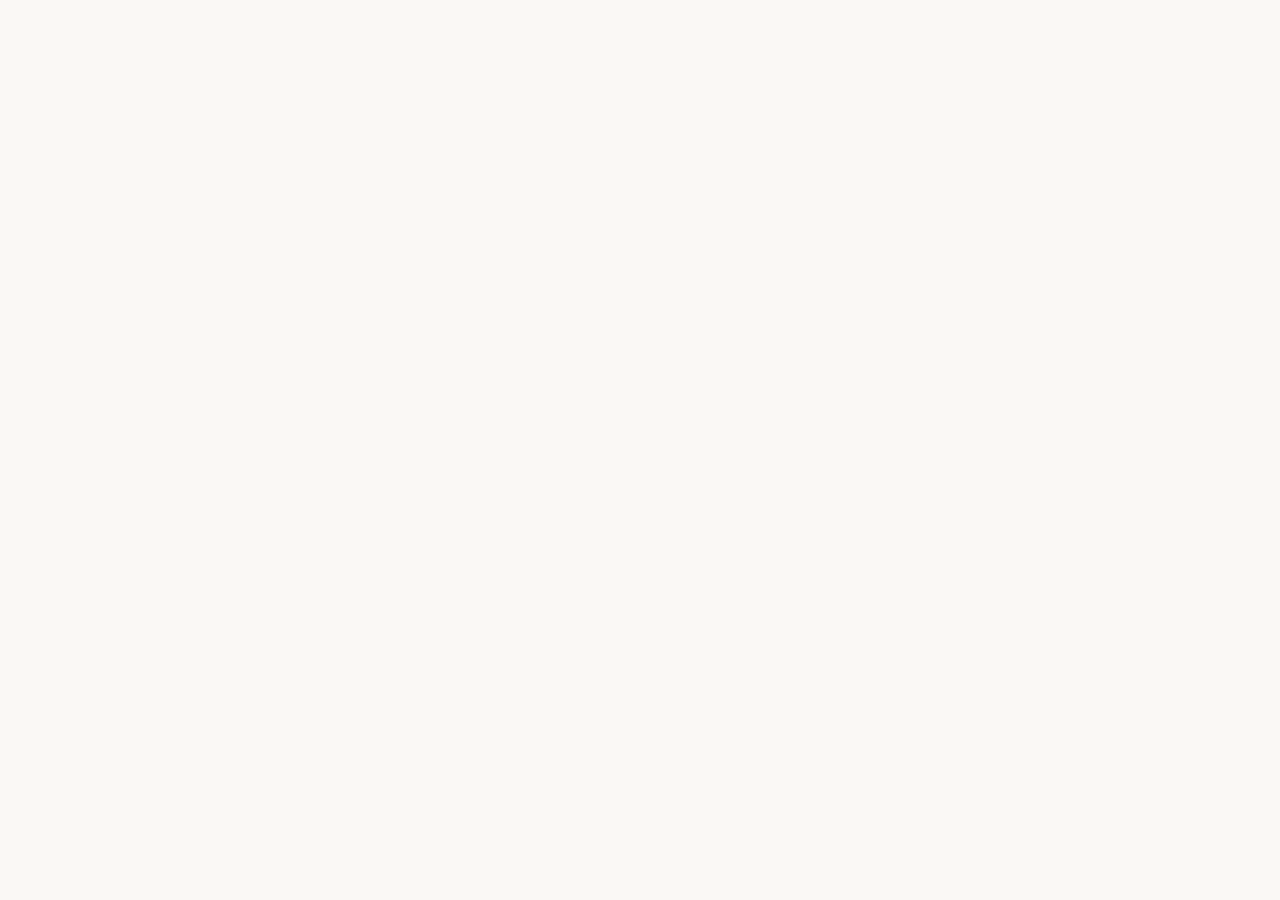
==== index.html @ c36b2240 "generalcss" ====
<!doctype html>
<html lang="da">
  <head>
    <meta charset="UTF-8" />
    <meta name="viewport" content="width=device-width, initial-scale=1.0" />
    <meta name="robots" content="noindex" />
    <link rel="preconnect" href="https://fonts.googleapis.com" />
    <link rel="preconnect" href="https://fonts.gstatic.com" crossorigin />
    <link
      href="https://fonts.googleapis.com/css2?family=Inder&family=Indie+Flower&family=Inria+Sans:ital,wght@0,300;0,400;0,700;1,300;1,400;1,700&family=Inter:ital,opsz,wght@0,14..32,100..900;1,14..32,100..900&family=Playfair+Display:ital,wght@0,400..900;1,400..900&display=swap"
      rel="stylesheet"
    />
    <link rel="preconnect" href="https://fonts.googleapis.com" />
    <link rel="preconnect" href="https://fonts.gstatic.com" crossorigin />
    <link
      href="https://fonts.googleapis.com/css2?family=Inder&family=Indie+Flower&family=Inria+Sans:ital,wght@0,300;0,400;0,700;1,300;1,400;1,700&family=Inter:ital,opsz,wght@0,14..32,100..900;1,14..32,100..900&family=Manrope:wght@200..800&family=Playfair+Display:ital,wght@0,400..900;1,400..900&display=swap"
      rel="stylesheet"
    />
    <link rel="preconnect" href="https://fonts.googleapis.com" />
    <link rel="preconnect" href="https://fonts.gstatic.com" crossorigin />
    <link
      href="https://fonts.googleapis.com/css2?family=Inder&family=Indie+Flower&family=Inria+Sans:ital,wght@0,300;0,400;0,700;1,300;1,400;1,700&family=Inter:ital,opsz,wght@0,14..32,100..900;1,14..32,100..900&family=Manrope:wght@200..800&family=Playfair+Display:ital,wght@0,400..900;1,400..900&display=swap"
      rel="stylesheet"
    />
    <link rel="stylesheet" href="style.css" />
  </head>
</html>
---- style.css ----
* {
  margin: 0;
  padding: 0;
  box-sizing: border-box;
}
img {
  width: 100%;
  height: auto;
}

body {
  background-color: #faf8f5;
}
h1 {
  font-size: 30px;
  color: #49433c;
  font-family: "Poppins", sans-serif;
  font-optical-sizing: auto;
  font-style: normal;
  font-weight: 500;
}
h2 {
  font-size: 28px;
  color: #49433c;
  font-family: "Playfair Display", serif;
  font-optical-sizing: auto;
  font-style: normal;
  font-weight: 100;
}
h3 {
  font-size: 23px;
  color: #49433c;
  font-family: "Manrope", sans-serif;
  font-optical-sizing: auto;
  font-style: normal;
  font-weight: 100;
}
h4 {
  font-size: 21px;
  color: #49433c;
  font-family: "Inter", sans-serif;
  font-optical-sizing: auto;
  font-style: normal;
  font-weight: 100;
}
p,
a {
  font-size: 18px;
  color: #49433c;
  font-family: "Inter", sans-serif;
  font-optical-sizing: auto;
  font-weight: weight;
  font-style: normal;
  font-variation-settings: "wdth" 100;
  text-decoration: none;
}
a:hover {
  text-decoration: none;
  font-size: 21px;
}

@media screen and (min-width: 1300px) {
  h1 {
    font-size: 50px;
  }

  h2 {
    font-size: 38px;
  }

  h3 {
    font-size: 25px;
  }

  p,
  a {
    font-size: 20px;
  }
}
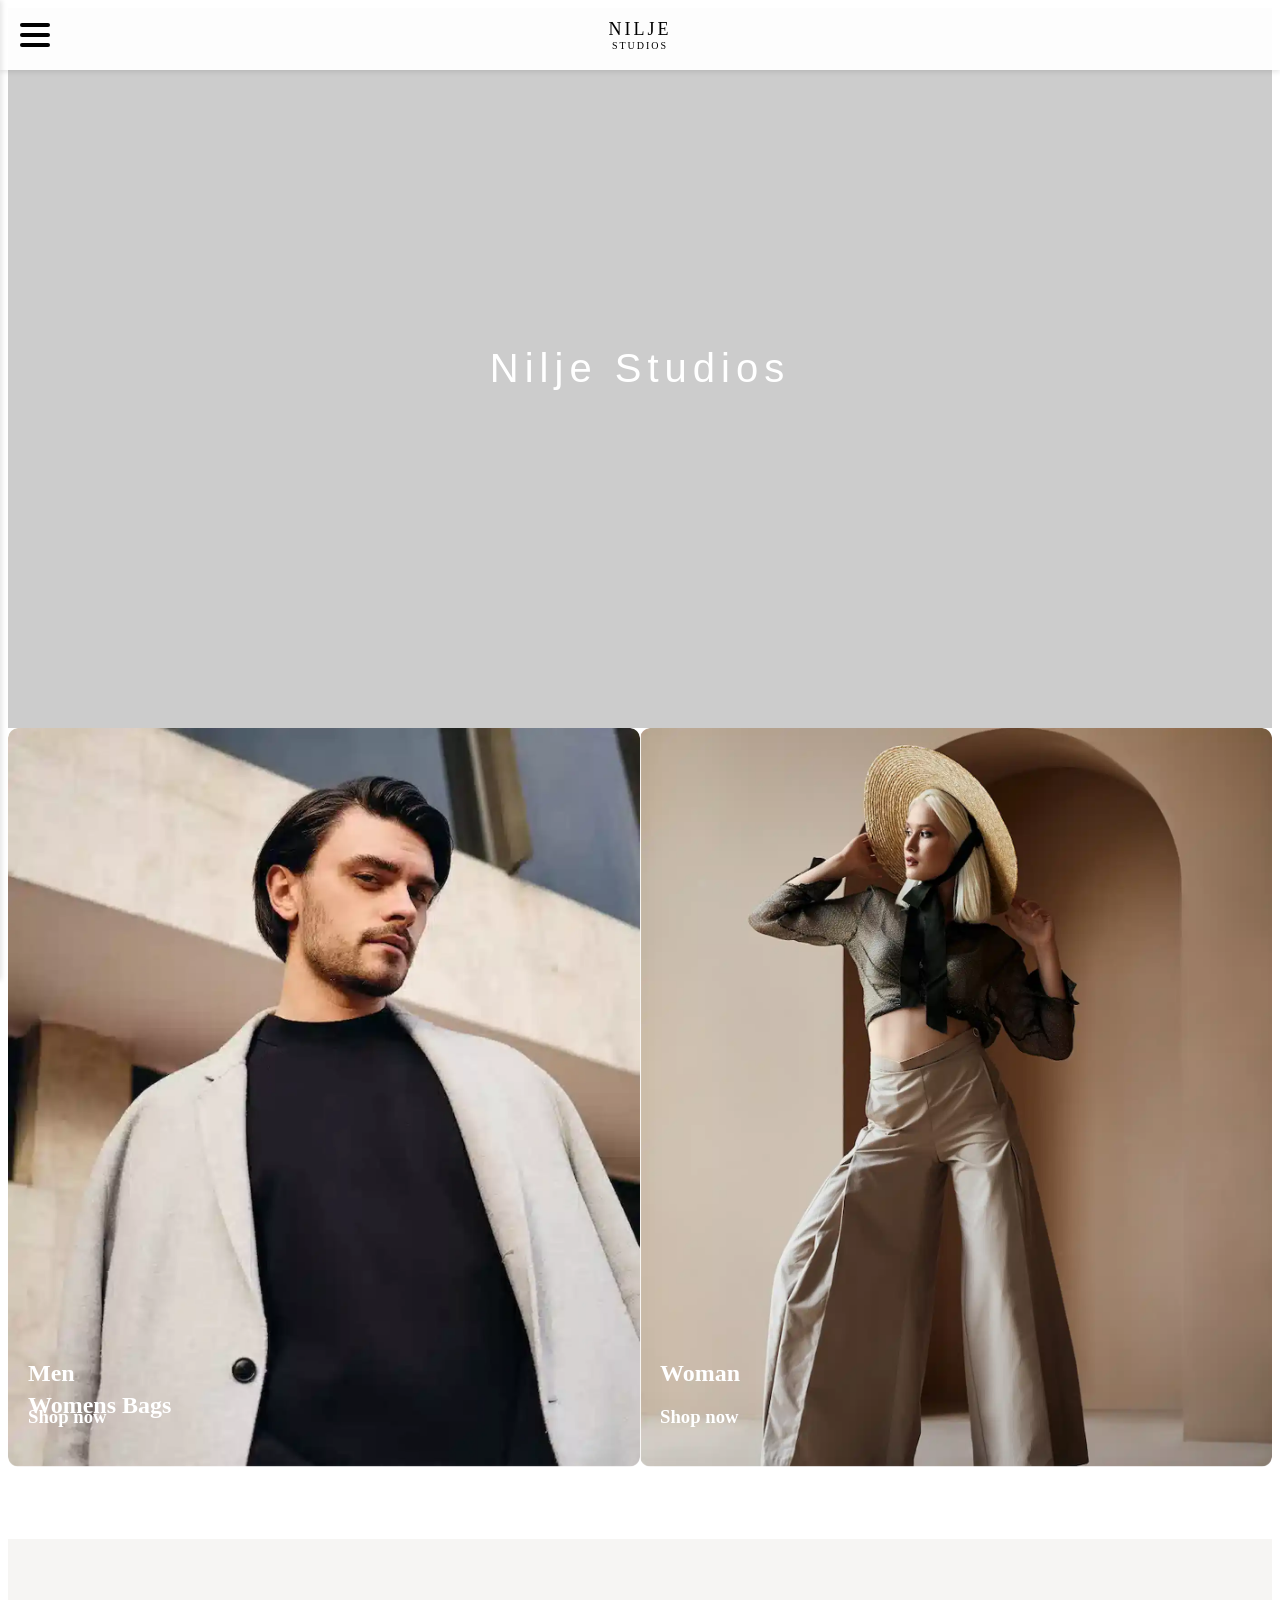
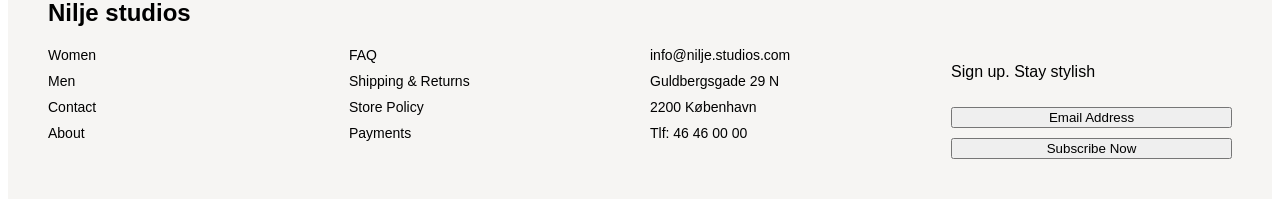
==== commit ce44f9a1: "maria index fil" ====
--- a/index.html
+++ b/index.html
@@ -1,27 +1,138 @@
 <!doctype html>
-<html lang="da">
+<html lang="en">
   <head>
     <meta charset="UTF-8" />
     <meta name="viewport" content="width=device-width, initial-scale=1.0" />
-    <meta name="robots" content="noindex" />
-    <link rel="preconnect" href="https://fonts.googleapis.com" />
-    <link rel="preconnect" href="https://fonts.gstatic.com" crossorigin />
-    <link
-      href="https://fonts.googleapis.com/css2?family=Inder&family=Indie+Flower&family=Inria+Sans:ital,wght@0,300;0,400;0,700;1,300;1,400;1,700&family=Inter:ital,opsz,wght@0,14..32,100..900;1,14..32,100..900&family=Playfair+Display:ital,wght@0,400..900;1,400..900&display=swap"
-      rel="stylesheet"
-    />
-    <link rel="preconnect" href="https://fonts.googleapis.com" />
-    <link rel="preconnect" href="https://fonts.gstatic.com" crossorigin />
-    <link
-      href="https://fonts.googleapis.com/css2?family=Inder&family=Indie+Flower&family=Inria+Sans:ital,wght@0,300;0,400;0,700;1,300;1,400;1,700&family=Inter:ital,opsz,wght@0,14..32,100..900;1,14..32,100..900&family=Manrope:wght@200..800&family=Playfair+Display:ital,wght@0,400..900;1,400..900&display=swap"
-      rel="stylesheet"
-    />
-    <link rel="preconnect" href="https://fonts.googleapis.com" />
-    <link rel="preconnect" href="https://fonts.gstatic.com" crossorigin />
-    <link
-      href="https://fonts.googleapis.com/css2?family=Inder&family=Indie+Flower&family=Inria+Sans:ital,wght@0,300;0,400;0,700;1,300;1,400;1,700&family=Inter:ital,opsz,wght@0,14..32,100..900;1,14..32,100..900&family=Manrope:wght@200..800&family=Playfair+Display:ital,wght@0,400..900;1,400..900&display=swap"
-      rel="stylesheet"
-    />
-    <link rel="stylesheet" href="style.css" />
+    <title>Forside</title>
+    <link rel="stylesheet" href="index.css" />
+    <link rel="stylesheet" href="js/index.js" />
   </head>
+  <body>
+    <!-- HERO VIDEO -->
+    <section class="hero">
+      <video class="hero-video" autoplay muted loop playsinline>
+        <source
+          src="AQOSOr6d8KYnGnhKQbpRuKoXydYOEiaKU_8X4RdCeP2RPKNOomvdvtY9t7_2XEnV1JtZ8miGnc0a-gQd5cumtw3g0LQxX3pN7dAzOiU3Lg.mp4"
+          type="video/mp4"
+        />
+        Din browser understøtter ikke video-tagget.
+      </video>
+      <div class="hero-text">Nilje Studios</div>
+    </section>
+
+    <!-- HEADER -->
+    <div class="header">
+      <div class="burger" id="burger">
+        <span></span>
+        <span></span>
+        <span></span>
+      </div>
+      <div class="logo">
+        NILJE
+        <small>STUDIOS</small>
+      </div>
+    </div>
+
+    <!-- SIDE MENU -->
+    <div class="side-menu" id="menu">
+      <a href="productlist.html">Women</a>
+      <a href="productlist.html">Men</a>
+      <a href="productlist.html">Clothing</a>
+      <a href="productlist.html">Shoes</a>
+      <a href="productlist.html">Bags</a>
+      <a href="productlist.html">Accessories</a>
+    </div>
+
+    <!-- SCRIPT TIL BURGER MENU -->
+    <script type="module" src="js/index.js"></script>
+
+    <!-- SECTIONS -->
+    <section>
+      <div>
+        <a href="productlist.html">
+          <h2>Men</h2>
+          <h3>Shop now</h3>
+          <img src="mand.webp" alt="Billede af mand" />
+        </a>
+      </div>
+      <div>
+        <a href="productlist.html">
+          <h2>Woman</h2>
+          <h3>Shop now</h3>
+          <img src="dame.webp" alt="Billede af dame" />
+        </a>
+      </div>
+    </section>
+
+    <!-- WOMENS BAGS GRID -->
+    <section class="bags-section">
+      <h2>Womens Bags</h2>
+      <div class="bags-grid" id="bagsGrid">
+        <!-- Produkter indsættes via JS -->
+      </div>
+    </section>
+
+    <!-- SCRIPT TIL DYNAMISK GRID -->
+    <script type="module" src="bags.js"></script>
+
+    <script>
+      // Burger menu toggle
+      const burger = document.getElementById("burger");
+      const menu = document.getElementById("menu");
+      burger.addEventListener("click", () => {
+        menu.classList.toggle("active");
+      });
+    </script>
+  </body>
+  <!-- FOOTER -->
+  <footer class="footer-wrapper">
+    <section class="footermobil">
+      <h1>Nilje studios</h1>
+
+      <div>
+        <h2>SHOP</h2>
+        <h2>INFORMATION</h2>
+        <h2>CONTACT</h2>
+      </div>
+
+      <div>
+        <p>Sign up. Stay stylish</p>
+        <button>Email Address</button>
+        <button>Subscribe Now</button>
+      </div>
+    </section>
+
+    <section class="footercomputer">
+      <h1>Nilje studios</h1>
+
+      <div class="grid_1-44">
+        <div class="flexdirection">
+          <a href="productlist.html">Women</a>
+          <a href="productlist.html">Men</a>
+          <a href="#">Contact</a>
+          <a href="#">About</a>
+        </div>
+
+        <div class="flexdirection">
+          <a href="#">FAQ</a>
+          <a href="#">Shipping & Returns</a>
+          <a href="#">Store Policy</a>
+          <a href="#">Payments</a>
+        </div>
+
+        <div class="flexdirection">
+          <a href="#">info@nilje.studios.com</a>
+          <a href="#">Guldbergsgade 29 N</a>
+          <a href="#">2200 København</a>
+          <a href="#">Tlf: 46 46 00 00</a>
+        </div>
+
+        <div class="flexdirection">
+          <p>Sign up. Stay stylish</p>
+          <button>Email Address</button>
+          <button>Subscribe Now</button>
+        </div>
+      </div>
+    </section>
+  </footer>
 </html>
--- a/index.css
+++ b/index.css
@@ -0,0 +1,273 @@
+/* HERO */
+.hero {
+  position: relative;
+  width: 100%;
+  height: 80vh;
+  display: flex;
+  align-items: center;
+  justify-content: center;
+  overflow: hidden;
+  z-index: 1;
+}
+
+.hero-video {
+  position: absolute;
+  top: 0;
+  left: 0;
+  width: 100%;
+  height: 100%;
+  object-fit: cover;
+  z-index: 1;
+}
+
+.hero::after {
+  content: "";
+  position: absolute;
+  inset: 0;
+  background: rgba(0, 0, 0, 0.2);
+  z-index: 2;
+}
+
+.hero-text {
+  position: relative;
+  color: white;
+  font-size: 40px;
+  letter-spacing: 6px;
+  text-align: center;
+  font-family: Arial, sans-serif;
+  z-index: 3;
+}
+
+/* HEADER / BURGER (separeret fra hero) */
+.header {
+  position: fixed;
+  top: 0;
+  left: 0;
+  width: 100%;
+  height: 70px;
+  display: flex;
+  align-items: center;
+  justify-content: center;
+  z-index: 20; /* højere end hero */
+  background: rgba(
+    255,
+    255,
+    255,
+    0.95
+  ); /* valgfri baggrund, så menuen ikke er gennemsigtig */
+  box-shadow: 0 2px 5px rgba(0, 0, 0, 0.1);
+}
+
+/* LOGO */
+.logo {
+  text-align: center;
+  font-size: 18px;
+  letter-spacing: 3px;
+  z-index: 21;
+  pointer-events: none;
+}
+
+.logo small {
+  display: block;
+  font-size: 10px;
+  letter-spacing: 2px;
+}
+
+/* BURGER */
+.burger {
+  position: absolute;
+  left: 20px;
+  cursor: pointer;
+  display: flex;
+  flex-direction: column;
+  justify-content: space-between;
+  height: 24px;
+  width: 30px;
+  z-index: 22;
+}
+
+.burger span {
+  display: block;
+  height: 4px;
+  width: 100%;
+  background: black;
+  border-radius: 2px;
+}
+
+/* SIDE MENU */
+.side-menu {
+  position: fixed;
+  top: 0;
+  left: -250px;
+  width: 250px;
+  height: 100%;
+  background: white;
+  box-shadow: 2px 0 5px rgba(0, 0, 0, 0.1);
+  padding-top: 80px;
+  transition: left 0.3s ease;
+  z-index: 25; /* ligger over header og hero */
+}
+
+.side-menu a {
+  display: block;
+  padding: 15px 25px;
+  text-decoration: none;
+  color: black;
+  font-size: 16px;
+}
+
+.side-menu a:hover {
+  background: #f5f5f5;
+}
+
+.side-menu.active {
+  left: 0;
+}
+
+/* MAND og DAME */
+
+img {
+  width: 100%;
+  display: block;
+}
+
+.category-section > div {
+  margin: 5px;
+  width: 45%;
+}
+
+.category-section {
+  display: flex;
+  justify-content: center;
+  width: 100%;
+}
+
+section,
+div {
+  position: relative;
+}
+
+h2,
+h3 {
+  position: absolute;
+  left: 20px;
+  color: white;
+}
+
+h2 {
+  bottom: 60px;
+}
+
+h3 {
+  bottom: 20px;
+}
+
+@media screen and (max-width: 800px) {
+  img {
+  }
+}
+
+img {
+  width: 100%;
+  display: block;
+  border-radius: 10px;
+}
+
+section {
+  display: flex;
+  justify-content: center;
+  width: 100%;
+}
+
+/* Grid container */
+.bags-grid {
+  display: grid;
+  grid-template-columns: repeat(5, 1fr);
+  gap: 1rem;
+  width: 100%;
+  padding: 16px;
+}
+
+/* Kort styling */
+.bag-card {
+  text-align: center;
+  background-color: #f6f5f3;
+  padding: 10px;
+  border-radius: 4px;
+}
+
+.bag-card img {
+  width: 100%;
+  height: auto;
+  border-radius: 4px;
+}
+
+/* Mobil tilpasning */
+@media (max-width: 600px) {
+  .bags-grid {
+    grid-template-columns: repeat(3, 1fr);
+  }
+
+  .bags-grid > .bag-card:nth-child(n + 4) {
+    display: none;
+  }
+}
+/* FOOTER (SCOPED) */
+.footer-wrapper {
+  margin-top: 40px;
+  padding: 40px;
+  background: #f6f5f3;
+  font-family: "Manrope", sans-serif;
+}
+
+/* MOBIL */
+.footer-wrapper .footermobil {
+  display: flex;
+  flex-direction: column;
+  text-align: center;
+  gap: 20px;
+}
+
+.footer-wrapper .footermobil h1 {
+  font-family: "Playfair Display", serif;
+}
+
+.footer-wrapper .footermobil button {
+  margin: 5px;
+  padding: 10px;
+  border: 1px solid #000;
+  background: white;
+}
+
+/* DESKTOP */
+.footer-wrapper .footercomputer {
+  display: none;
+}
+
+@media (min-width: 768px) {
+  .footer-wrapper .footercomputer {
+    display: block;
+  }
+
+  .footer-wrapper .footermobil {
+    display: none;
+  }
+
+  .footer-wrapper .grid_1-44 {
+    display: grid;
+    grid-template-columns: repeat(4, 1fr);
+    gap: 20px;
+  }
+
+  .footer-wrapper .flexdirection {
+    display: flex;
+    flex-direction: column;
+    gap: 10px;
+  }
+
+  .footer-wrapper a {
+    text-decoration: none;
+    color: black;
+    font-size: 14px;
+  }
+}
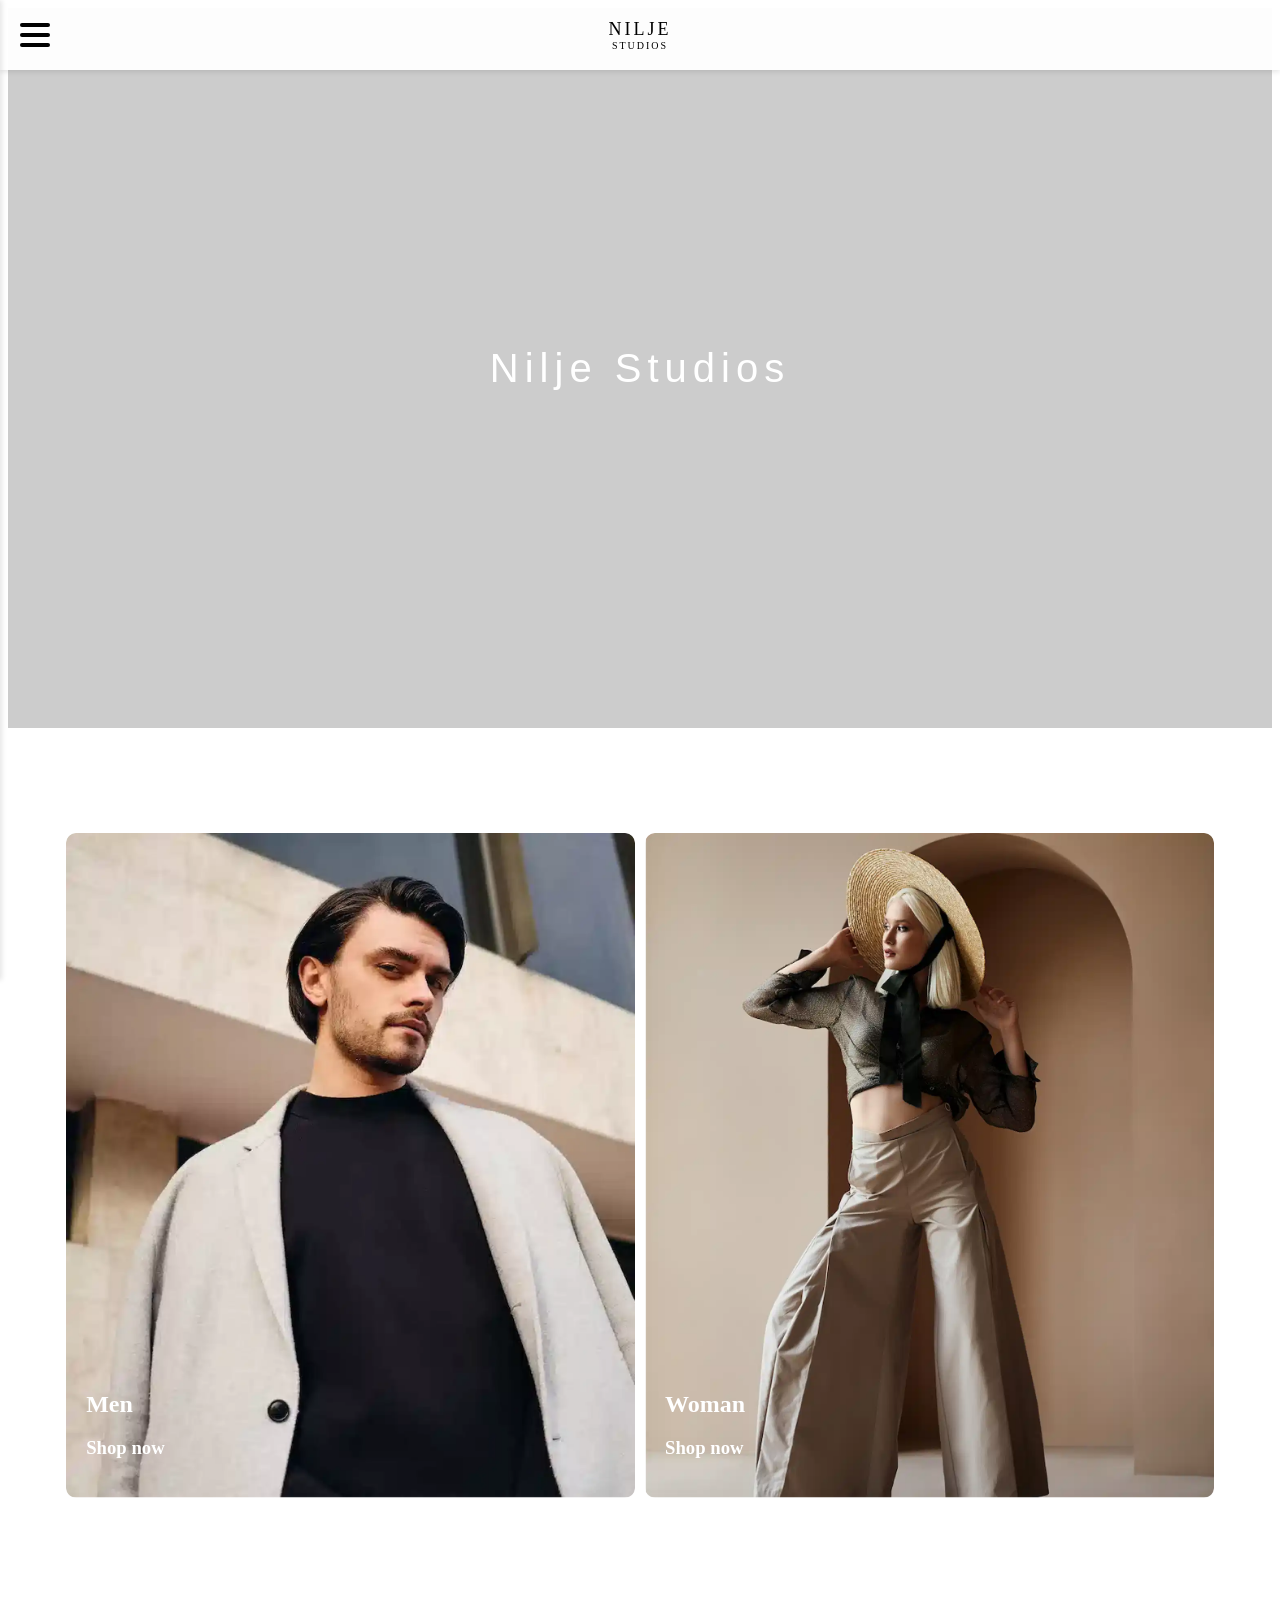
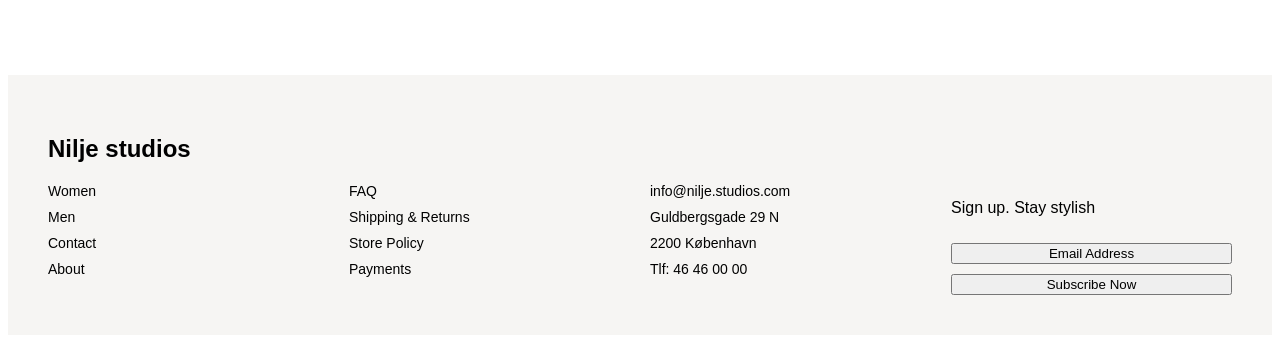
==== commit 0c598abd: "padding" ====
--- a/index.html
+++ b/index.html
@@ -47,7 +47,7 @@
     <script type="module" src="js/index.js"></script>
 
     <!-- SECTIONS -->
-    <section>
+    <section class="category-section">
       <div>
         <a href="productlist.html">
           <h2>Men</h2>
--- a/index.css
+++ b/index.css
@@ -140,6 +140,8 @@
   display: flex;
   justify-content: center;
   width: 100%;
+  padding-top: 100px;
+  padding-bottom: 100px;
 }
 
 section,
